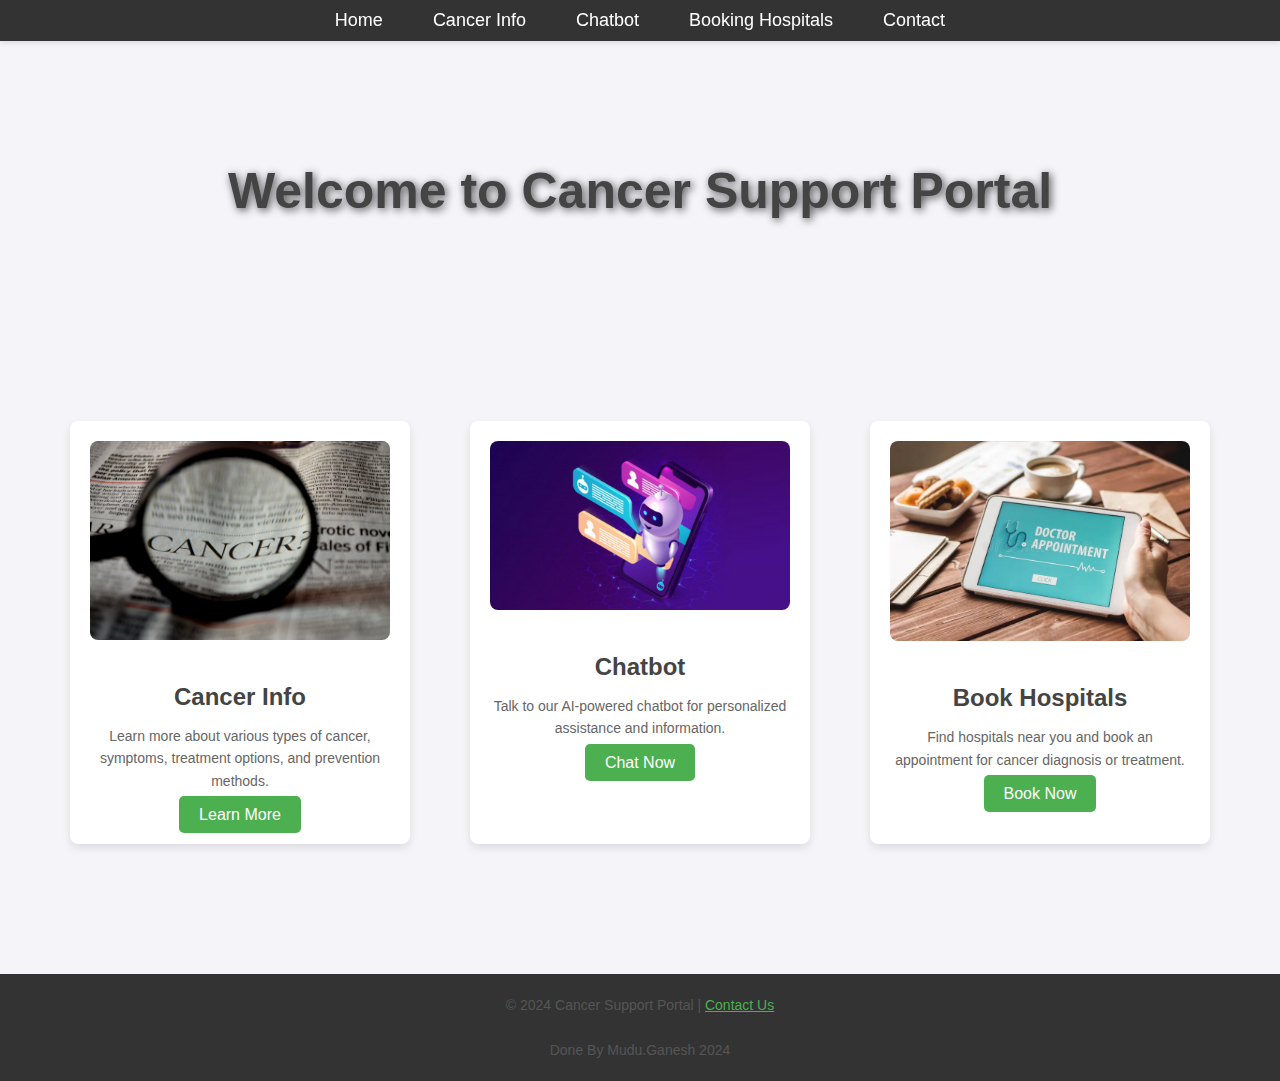
==== index.html @ 29b13f00 "Update and rename home.html to  index.html" ====
<!DOCTYPE html>
<html lang="en">
<head>
    <meta charset="UTF-8">
    <meta name="viewport" content="width=device-width, initial-scale=1.0">
    <title> CureConnect </title>
    <link rel="stylesheet" href="./ChatBot.css">
</head>
<body>
    <!-- Navigation Bar -->
    <nav>
        <ul>
            <li><a href="./index.html">Home</a></li>
            <li><a href="./cancer info.html">Cancer Info</a></li>
            <li><a href="./chat.html">Chatbot</a></li>
            <li><a href="./booking.html">Booking Hospitals</a></li>
            <li><a href="./conta.html">Contact</a></li>
        </ul>
    </nav>

    <!-- Header Section -->
    <header>
        <h1>Welcome to Cancer Support Portal</h1>
    </header>

    <!-- Content Section -->
    <section>
        <div class="container">
            <div class="card">
                <img src="./cancer-info-pic.jpg" alt="Cancer Information">
                <h3>Cancer Info</h3>
                <p>Learn more about various types of cancer, symptoms, treatment options, and prevention methods.</p>
                <a href="./cancer info.html" class="btn">Learn More</a>
            </div>
            <div class="card">
                <img src="./chatbot-img.jpg" alt="Chatbot">
                <h3>Chatbot</h3>
                <p>Talk to our AI-powered chatbot for personalized assistance and information.</p>
                <a href="./chat.html" class="btn">Chat Now</a>
            </div>
            <div class="card">
                <img src="./booking img.webp" alt="Hospital Booking">
                <h3>Book Hospitals</h3>
                <p>Find hospitals near you and book an appointment for cancer diagnosis or treatment.</p>
                <a href="./booking.html" class="btn">Book Now</a>
            </div>
        </div>
    </section>

    <!-- Footer -->
    <footer>
        <p>&copy; 2024 Cancer Support Portal | <a href="./conta.html">Contact Us</a></p>
        <p><br> Done By Mudu.Ganesh 2024 <br></p>
    </footer>
</body>
</html>
---- ChatBot.css ----
/* General styles */
body {
    font-family: 'Open Sans', sans-serif;
    margin: 0;
    padding: 0;
    background-color: #f4f4f9;
    color: #333;
}

h1, h2, h3 {
    font-weight: 700;
    color: #444;
}

p {
    font-size: 16px;
    line-height: 1.6;
    color: #555;
}

a {
    text-decoration: none;
    color: #4CAF50;
}

a:hover {
    color: #388E3C;
}

/* Navigation bar styling */
nav {
    background-color: #333;
    padding: 10px 20px;
    position: sticky;
    top: 0;
    z-index: 1000;
    box-shadow: 0 2px 5px rgba(0, 0, 0, 0.1);
}

nav ul {
    list-style: none;
    display: flex;
    justify-content: center;
    align-items: center;
    margin: 0;
    padding: 0;
}

nav ul li {
    margin: 0 15px;
}

nav ul li a {
    color: #fff;
    font-size: 18px;
    padding: 10px;
    transition: background-color 0.3s ease;
}

nav ul li a:hover {
    background-color: #4CAF50;
    border-radius: 5px;
}

/* Header */
header {
    background-image: url('header-background.jpg');
    background-size: cover;
    background-position: center;
    height: 300px;
    display: flex;
    justify-content: center;
    align-items: center;
    color: white;
    text-shadow: 2px 2px 8px rgba(0, 0, 0, 0.7);
}

header h1 {
    font-size: 50px;
}

/* Content section styling */
section {
    padding: 60px 20px;
    text-align: center;
}

.container {
    max-width: 1200px;
    margin: 0 auto;
    display: flex;
    flex-wrap: wrap;
    justify-content: space-around;
}

.card {
    background-color: #fff;
    box-shadow: 0 4px 8px rgba(0, 0, 0, 0.1);
    border-radius: 8px;
    margin: 20px;
    padding: 20px;
    flex: 1 1 300px;
    max-width: 300px;
    transition: transform 0.3s ease;
}

.card:hover {
    transform: translateY(-10px);
}

.card img {
    width: 100%;
    border-radius: 8px;
    margin-bottom: 15px;
}

.card h3 {
    font-size: 24px;
    margin-bottom: 10px;
}

.card p {
    font-size: 14px;
    color: #666;
}

/* Button styling */
button, .btn {
    background-color: #4CAF50;
    color: white;
    padding: 10px 20px;
    border: none;
    border-radius: 5px;
    font-size: 16px;
    cursor: pointer;
    transition: background-color 0.3s ease, transform 0.2s ease;
}

button:hover, .btn:hover {
    background-color: #45a049;
    transform: scale(1.05);
}

/* Form styling */
form {
    max-width: 500px;
    margin: 20px auto;
    text-align: left;
}

input, select, textarea {
    width: 100%;
    padding: 12px;
    margin: 8px 0;
    border: 1px solid #ddd;
    border-radius: 4px;
    font-size: 16px;
}

button[type="submit"] {
    width: 100%;
}

/* Footer styling */
footer {
    background-color: #333;
    color: white;
    padding: 20px 0;
    text-align: center;
    margin-top: 50px;
}

footer p {
    margin: 0;
    font-size: 14px;
}

footer a {
    color: #4CAF50;
    text-decoration: underline;
}

footer a:hover {
    color: #fff;
}

/* Responsive Design */
@media screen and (max-width: 768px) {
    nav ul {
        flex-direction: column;
    }

    header h1 {
        font-size: 35px;
    }

    .container {
        flex-direction: column;
    }

    .card {
        max-width: 100%;
    }
}

/* Chatbot styles */
.chat-container {
    width: 400px;
    max-width: 100%;
    margin: 50px auto;
    border-radius: 10px;
    overflow: hidden;
    display: flex;
    flex-direction: column;
    box-shadow: 0 5px 15px rgba(0,0,0,0.1);
}

.chat-header {
    background-color: #4CAF50;
    padding: 20px;
    color: #fff;
    text-align: center;
}

.chat-box {
    flex: 1;
    padding: 20px;
    background-color: #fff;
    overflow-y: auto;
}

.message {
    margin-bottom: 20px;
    max-width: 80%;
    padding: 15px;
    border-radius: 10px;
    position: relative;
    line-height: 1.5;
    font-size: 16px;
}

.user-message {
    background-color: #DCF8C6;
    align-self: flex-end;
    margin-left: auto;
}

.bot-message {
    background-color: #f1f0f0;
    align-self: flex-start;
    margin-right: auto;
}

.chat-input {
    display: flex;
    border-top: 1px solid #ddd;
    background-color: #fff;
}

.chat-input input {
    flex: 1;
    padding: 15px;
    border: none;
    outline: none;
    font-size: 16px;
}

.chat-input button {
    padding: 0 20px;
    background-color: #4CAF50;
    color: #fff;
    border: none;
    outline: none;
    cursor: pointer;
    font-size: 20px;
}

.chat-input button:hover {
    background-color: #45a049;
}

.chat-suggestions {
    padding: 10px;
    display: flex;
    flex-wrap: wrap;
    background-color: #f9f9f9;
    border-top: 1px solid #ddd;
}

.suggestion-button {
    padding: 10px 15px;
    margin: 5px;
    background-color: #e4e6eb;
    border: none;
    border-radius: 20px;
    cursor: pointer;
    font-size: 14px;
}

.suggestion-button:hover {
    background-color: #d8dadf;
}

/* Scrollbar styling */
.chat-box::-webkit-scrollbar {
    width: 5px;
}

.chat-box::-webkit-scrollbar-thumb {
    background-color: #ccc;
}

.chat-box::-webkit-scrollbar-track {
    background-color: #f1f1f1;
}
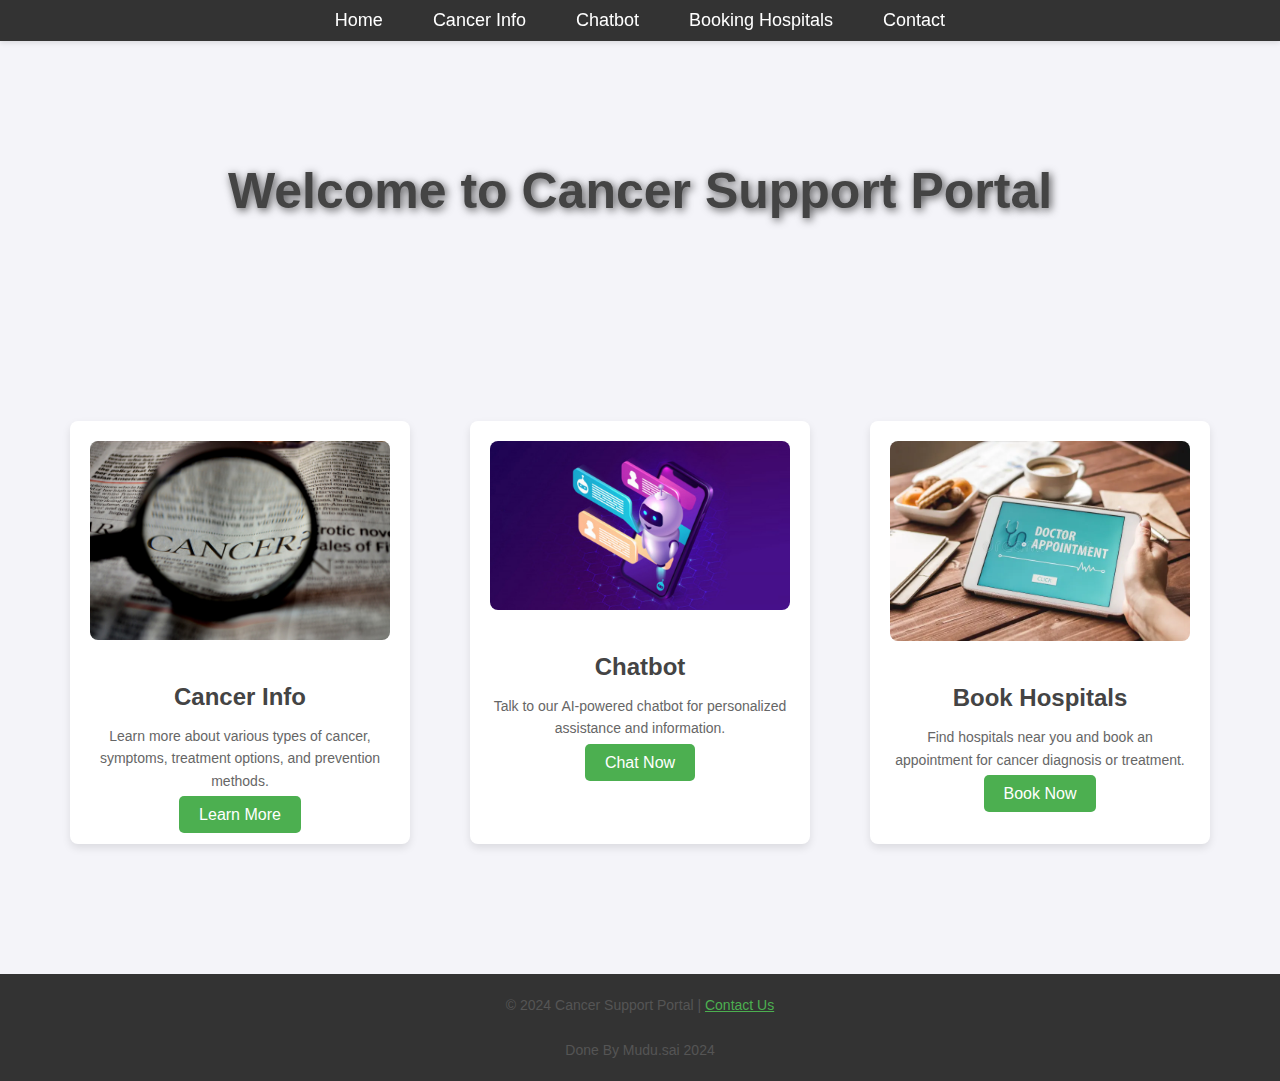
==== commit e3409782: "Update index.html" ====
--- a/index.html
+++ b/index.html
@@ -4,7 +4,7 @@
     <meta charset="UTF-8">
     <meta name="viewport" content="width=device-width, initial-scale=1.0">
     <title> CureConnect </title>
-    <link rel="stylesheet" href="./ChatBot.css">
+    <link rel="stylesheet" href="./style.css">
 </head>
 <body>
     <!-- Navigation Bar -->
@@ -50,7 +50,7 @@
     <!-- Footer -->
     <footer>
         <p>&copy; 2024 Cancer Support Portal | <a href="./conta.html">Contact Us</a></p>
-        <p><br> Done By Mudu.Ganesh 2024 <br></p>
+        <p><br> Done By Mudu.sai 2024 <br></p>
     </footer>
 </body>
 </html>
--- a/style.css
+++ b/style.css
@@ -0,0 +1,315 @@
+/* General styles */
+body {
+    font-family: 'Open Sans', sans-serif;
+    margin: 0;
+    padding: 0;
+    background-color: #f4f4f9;
+    color: #333;
+}
+
+h1, h2, h3 {
+    font-weight: 700;
+    color: #444;
+}
+
+p {
+    font-size: 16px;
+    line-height: 1.6;
+    color: #555;
+}
+
+a {
+    text-decoration: none;
+    color: #4CAF50;
+}
+
+a:hover {
+    color: #388E3C;
+}
+
+/* Navigation bar styling */
+nav {
+    background-color: #333;
+    padding: 10px 20px;
+    position: sticky;
+    top: 0;
+    z-index: 1000;
+    box-shadow: 0 2px 5px rgba(0, 0, 0, 0.1);
+}
+
+nav ul {
+    list-style: none;
+    display: flex;
+    justify-content: center;
+    align-items: center;
+    margin: 0;
+    padding: 0;
+}
+
+nav ul li {
+    margin: 0 15px;
+}
+
+nav ul li a {
+    color: #fff;
+    font-size: 18px;
+    padding: 10px;
+    transition: background-color 0.3s ease;
+}
+
+nav ul li a:hover {
+    background-color: #4CAF50;
+    border-radius: 5px;
+}
+
+/* Header */
+header {
+    background-image: url('header-background.jpg');
+    background-size: cover;
+    background-position: center;
+    height: 300px;
+    display: flex;
+    justify-content: center;
+    align-items: center;
+    color: white;
+    text-shadow: 2px 2px 8px rgba(0, 0, 0, 0.7);
+}
+
+header h1 {
+    font-size: 50px;
+}
+
+/* Content section styling */
+section {
+    padding: 60px 20px;
+    text-align: center;
+}
+
+.container {
+    max-width: 1200px;
+    margin: 0 auto;
+    display: flex;
+    flex-wrap: wrap;
+    justify-content: space-around;
+}
+
+.card {
+    background-color: #fff;
+    box-shadow: 0 4px 8px rgba(0, 0, 0, 0.1);
+    border-radius: 8px;
+    margin: 20px;
+    padding: 20px;
+    flex: 1 1 300px;
+    max-width: 300px;
+    transition: transform 0.3s ease;
+}
+
+.card:hover {
+    transform: translateY(-10px);
+}
+
+.card img {
+    width: 100%;
+    border-radius: 8px;
+    margin-bottom: 15px;
+}
+
+.card h3 {
+    font-size: 24px;
+    margin-bottom: 10px;
+}
+
+.card p {
+    font-size: 14px;
+    color: #666;
+}
+
+/* Button styling */
+button, .btn {
+    background-color: #4CAF50;
+    color: white;
+    padding: 10px 20px;
+    border: none;
+    border-radius: 5px;
+    font-size: 16px;
+    cursor: pointer;
+    transition: background-color 0.3s ease, transform 0.2s ease;
+}
+
+button:hover, .btn:hover {
+    background-color: #45a049;
+    transform: scale(1.05);
+}
+
+/* Form styling */
+form {
+    max-width: 500px;
+    margin: 20px auto;
+    text-align: left;
+}
+
+input, select, textarea {
+    width: 100%;
+    padding: 12px;
+    margin: 8px 0;
+    border: 1px solid #ddd;
+    border-radius: 4px;
+    font-size: 16px;
+}
+
+button[type="submit"] {
+    width: 100%;
+}
+
+/* Footer styling */
+footer {
+    background-color: #333;
+    color: white;
+    padding: 20px 0;
+    text-align: center;
+    margin-top: 50px;
+}
+
+footer p {
+    margin: 0;
+    font-size: 14px;
+}
+
+footer a {
+    color: #4CAF50;
+    text-decoration: underline;
+}
+
+footer a:hover {
+    color: #fff;
+}
+
+/* Responsive Design */
+@media screen and (max-width: 768px) {
+    nav ul {
+        flex-direction: column;
+    }
+
+    header h1 {
+        font-size: 35px;
+    }
+
+    .container {
+        flex-direction: column;
+    }
+
+    .card {
+        max-width: 100%;
+    }
+}
+
+/* Chatbot styles */
+.chat-container {
+    width: 400px;
+    max-width: 100%;
+    margin: 50px auto;
+    border-radius: 10px;
+    overflow: hidden;
+    display: flex;
+    flex-direction: column;
+    box-shadow: 0 5px 15px rgba(0,0,0,0.1);
+}
+
+.chat-header {
+    background-color: #4CAF50;
+    padding: 20px;
+    color: #fff;
+    text-align: center;
+}
+
+.chat-box {
+    flex: 1;
+    padding: 20px;
+    background-color: #fff;
+    overflow-y: auto;
+}
+
+.message {
+    margin-bottom: 20px;
+    max-width: 80%;
+    padding: 15px;
+    border-radius: 10px;
+    position: relative;
+    line-height: 1.5;
+    font-size: 16px;
+}
+
+.user-message {
+    background-color: #DCF8C6;
+    align-self: flex-end;
+    margin-left: auto;
+}
+
+.bot-message {
+    background-color: #f1f0f0;
+    align-self: flex-start;
+    margin-right: auto;
+}
+
+.chat-input {
+    display: flex;
+    border-top: 1px solid #ddd;
+    background-color: #fff;
+}
+
+.chat-input input {
+    flex: 1;
+    padding: 15px;
+    border: none;
+    outline: none;
+    font-size: 16px;
+}
+
+.chat-input button {
+    padding: 0 20px;
+    background-color: #4CAF50;
+    color: #fff;
+    border: none;
+    outline: none;
+    cursor: pointer;
+    font-size: 20px;
+}
+
+.chat-input button:hover {
+    background-color: #45a049;
+}
+
+.chat-suggestions {
+    padding: 10px;
+    display: flex;
+    flex-wrap: wrap;
+    background-color: #f9f9f9;
+    border-top: 1px solid #ddd;
+}
+
+.suggestion-button {
+    padding: 10px 15px;
+    margin: 5px;
+    background-color: #e4e6eb;
+    border: none;
+    border-radius: 20px;
+    cursor: pointer;
+    font-size: 14px;
+}
+
+.suggestion-button:hover {
+    background-color: #d8dadf;
+}
+
+/* Scrollbar styling */
+.chat-box::-webkit-scrollbar {
+    width: 5px;
+}
+
+.chat-box::-webkit-scrollbar-thumb {
+    background-color: #ccc;
+}
+
+.chat-box::-webkit-scrollbar-track {
+    background-color: #f1f1f1;
+}
